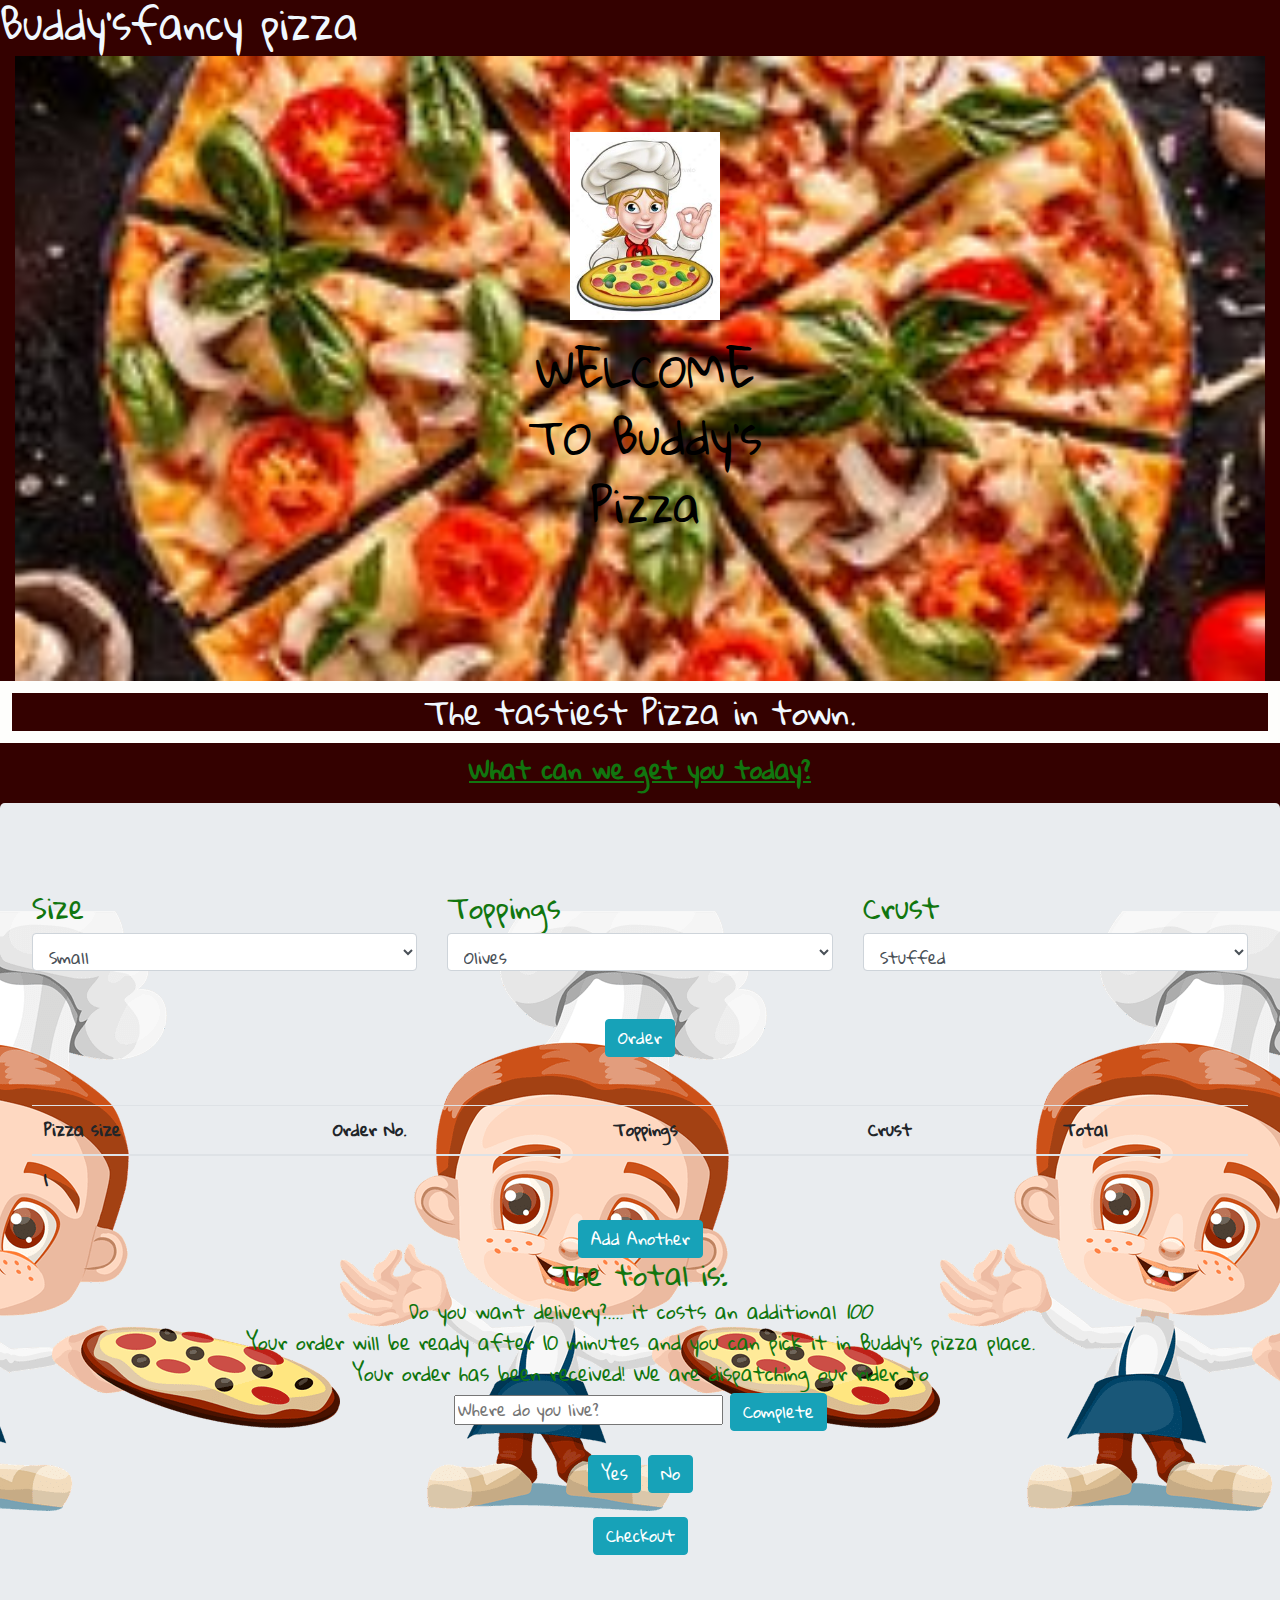
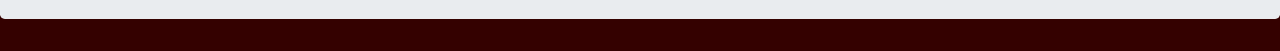
==== index.html @ 3d58edbb "initial commit" ====
<!DOCTYPE html>
<html lang="en">

<head>
    <meta charset="UTF-8">
    <meta name="viewport" content="width=device-width, initial-scale=1.0">
    <meta http-equiv="X-UA-Compatible" content="ie=edge">
    <title>Buddy's Pizza</title>
    <!--<img src="images/cartoon4.png" alt="tablogo">-->
    <link href="https://fonts.googleapis.com/css?family=Gloria+Hallelujah&display=swap" rel="stylesheet">
    <link rel="stylesheet" href="https://stackpath.bootstrapcdn.com/bootstrap/4.3.1/css/bootstrap.min.css" integrity="sha384-ggOyR0iXCbMQv3Xipma34MD+dH/1fQ784/j6cY/iJTQUOhcWr7x9JvoRxT2MZw1T" crossorigin="anonymous">
    <link rel="stylesheet" href="css/styles.css">
    <link rel="bootstrap" href="../IP4/css/bootstrap.css">
    <script src="../IP4/css/styles.css"></script>
</head>

<body>
    
        <nav class="navbar navbar-expand-lg navbar-dark fixed-top scrolling-navbar"></nav>
            <h1 id="navi" class="">Buddy<span id="spantext">'s</span>fancy pizza</h1>
        </nav>
        <div class="container-fluid">
        <div class="landing">
            <!--<div class="overlay">-->
                <div id="push"></div>
            <div class="content">
                <div class="topleft">
             <img src="images/cartoon 2.jpg" id="logo" alt="logo" width="150px" height="150px">
            </div>
                <div class="title">
                    WELCOME TO Buddy's Pizza </div>
                <div class="text">

                </div>
            </div>
            </div>

        </div>
        <div class="cafe">
            <h1 class="big">The tastiest Pizza in town.</h1>
            <p><strong>What can we get you today?</strong></p>

        </div>
            
        <div class="jumbotron">


            <div class="services">
                <div class="row">
                    <div class="col-md-4">

                        <br>
                        <h3>Size</h3>
                        <select class="form-control size">
                            <option label="Small" value="500">Small </option>
                            <option label="Medium" value="700">Medium</option>
                            <option label="Large" value="1000">Large</option>
                            <option label="X-large" value="1200">X-large</option>
                        </select>
                    </div>
                    <div class="col-md-4">

                        <br>
                        <h3>Toppings</h3>
                        <select class="form-control toppings">
                            <option label="Olives" value="100">Olives</option>
                            <option label="Cheese" value="50">Cheese</option>
                            <option label="Pepperoni" value="80">Pepperoni</option>
                            <option label="bacon" value="80">Bacon</option>
                            <option label="chicken" value="70">Chicken</option>
                            <option label="beef" value="60">Beef</option>
                            <option label="veggie" value="70">Veggie</option>
                            <option label="hawaiian" value="100">Hawaiian</option>
                        </select>
                    </div>
                    <div class="col-md-4">

                        <br>
                        <h3>Crust</h3>
                        <select class="form-control crust">
                            <option label="Stuffed" value="400">Stuffed</option>
                            <option label="Gluten-Free" value="300">Gluten-Free</option>
                            <option label="Crispy" value="500">Crispy</option>
                            <option label="normal" value="200">Normal</option>
                        </select>
                    </div>
                </div>
                <div class="text-center mt-5">
                    <button class="btn btn-info order" type="submit">Order</button>
                </div>
                <table class="table mt-5">
                    <thead>
                        <tr>
                            <th scope="col">Pizza size</th>
                            <th scope="col">Order No.</th>
                            <th scope="col">Toppings</th>
                            <th scope="col">Crust</th>
                            <th scope="col">Total</th>
                        </tr>
                    </thead>
                    <div id="pizza">
                        <tr>
                            <th scope="row">1</th>
                            <td id="size"></td>
                            <td id="toppings"></td>
                            <td class="crust"></td>
                            <td class="total"></td>
                        </tr>
                    </div>
                </table>

                <div class="additional-buttons">
                    <div class="text-center">
                        <button class="btn btn-info add-pizza" type="submit">Add Another</button>
                        <div class="additional-info">
                            <h3>The total is: <span></span></h3>
                            <h5> Do you want delivery?.... it costs an additional <em>100</em></h5>
                            <h4 id="no">Your order will be ready after 10 minutes and you can pick it in Buddy's pizza place.
                            </h4>
                            <h4 id="yes">Your order has been received! We are dispatching our rider to <span></span>
                            </h4>
                            <div class="location text-center">
                                <input type="text" size="30" id="name" placeholder="Where do you live?" />
                                <button class="btn btn-info complete" type="submit">Complete</button>
                            </div>
                        </div>
                        <br>
                        <button class="btn btn-info yes" type="submit">Yes</button>
                        <button class="btn btn-info no" type="submit">No</button>
                    </div>
                    <div class="text-center pt-4">
                        <button class="btn btn-info check-out" type="submit">Checkout</button>
                    </div>
                </div>
            </div>
        </div>
    </div>
</body>

<script src="../IP4/js/jquery.js"></script>
<script src="../IP4/js/script.js"></script>

</html>
---- css/styles.css ----
* {
    box-sizing: border-box;
    scroll-behavior: smooth;
}


select::-ms-expand {
    display: none;
}


select {
    position: relative;
    display: flex;
    width: 15em;
    height: 3em;
    line-height: 3;
    background:#340100;
    overflow: hidden;
    border-radius: .25em;
}


select {
    flex: 1;
    padding: 0 .5em;
    color: #fff;
    cursor: pointer;
}

.select::after {
    content: '\25BC';
    position: absolute;
    top: 0;
    right: 0;
    padding: 0 1em;
    background: #34495e;
    cursor: pointer;
    pointer-events: none;
    -webkit-transition: .25s all ease;
    -o-transition: .25s all ease;
    transition: .25s all ease;
}

.select:hover::after {
    color:green;
}

body {
    background-color:#340100;
    color: aliceblue;
    font-family: 'Gloria Hallelujah';
    padding: 0;
    margin: 0;

}

.landing{
    height: 100%;
    background-image: url("../images/landing.jpg");
    background-size: cover;
    background-position:  center center;
    background-repeat: no-repeat;
   
}
#push {
    padding-top: 50%;
}

.content {
    position: absolute;
    z-index: 1;
    top: 3%;
    left: 50%;
    margin-top: 105px;
    margin-left: -145px;
    width: 300px;
    height: 350px;
    text-align: center;
    transition: all 1000ms;
}

.content .title {
    font-size: 2.8rem;
    margin-top: 1rem;
    color: black;
}

.big {
    border: #FEFEFC solid 12px;
    columns: #11760f;
    font-size: xx-large;
    text-align: center;
}
h3 {
    color: #11760f;
}

h4 {
    color: #11760f;
    font-size: larger;
    animation-delay: inherit;
}

h5 {
    color: #11760f;
    font-size: larger;
    animation-delay: inherit;
    font-family: 'Gloria Hallelujah';
}

.jumbotron {
    background-image: url("../images/cartoon4.png");
    background-repeat: repeat-x;
    background-position: center;
}

p {
    text-align: center;
    font-size: x-large;
    text-decoration: underline;
    color:#11760f;
    font-family: 'Gloria Hallelujah';
}
@media (min-width: 800px) and (max-width: 850px) {
    html,
    body,
    

    .navi {
        font-size: 50px;
    }
}
.overlay {
    background-color: rgba(0, 0, 0, 0.7);
    height: 100%;
}

#logo{
height: 100%;
background-position: left;
position: relative;

}
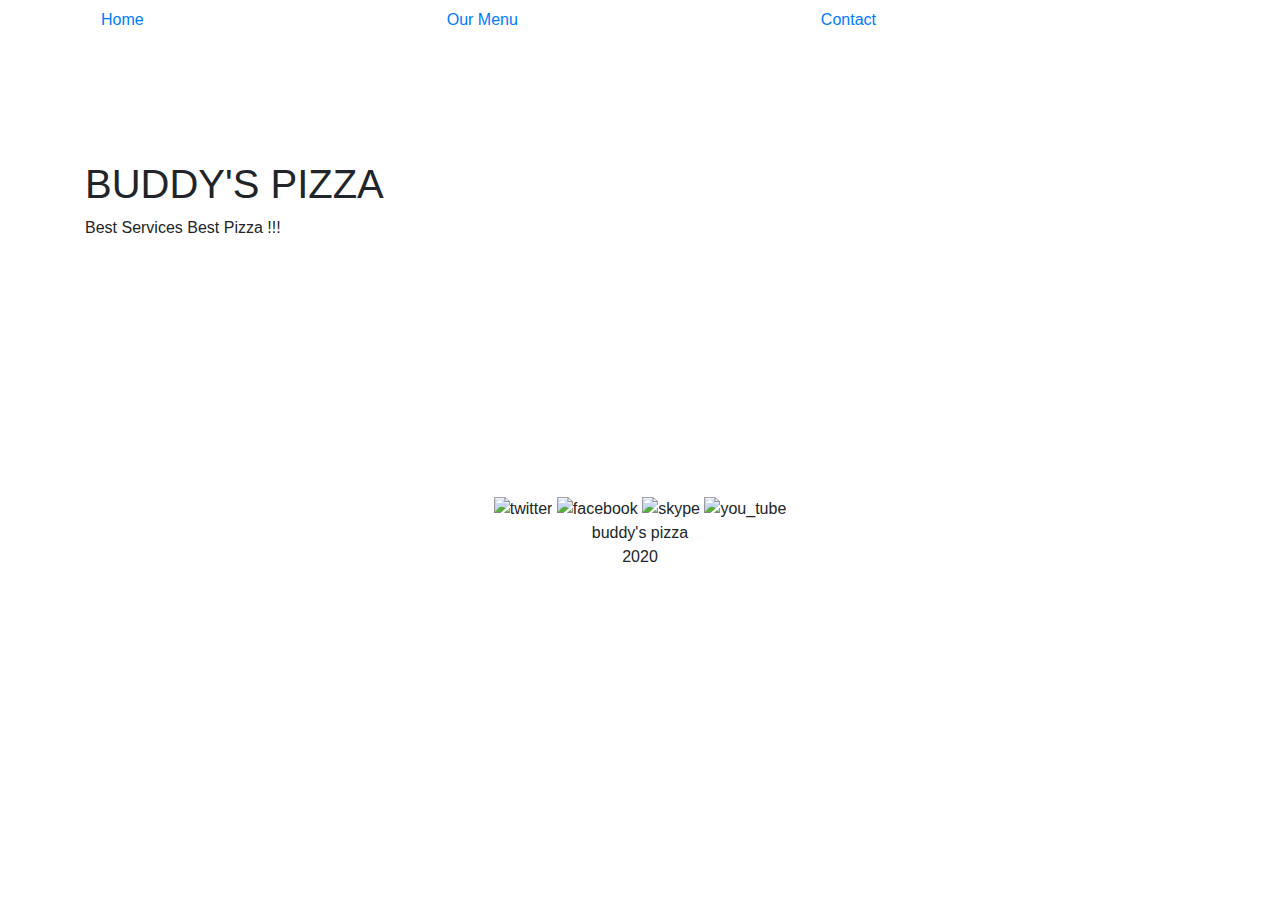
==== commit c82b5a1b: "commit" ====
--- a/index.html
+++ b/index.html
@@ -5,139 +5,49 @@
     <meta charset="UTF-8">
     <meta name="viewport" content="width=device-width, initial-scale=1.0">
     <meta http-equiv="X-UA-Compatible" content="ie=edge">
-    <title>Buddy's Pizza</title>
-    <!--<img src="images/cartoon4.png" alt="tablogo">-->
-    <link href="https://fonts.googleapis.com/css?family=Gloria+Hallelujah&display=swap" rel="stylesheet">
-    <link rel="stylesheet" href="https://stackpath.bootstrapcdn.com/bootstrap/4.3.1/css/bootstrap.min.css" integrity="sha384-ggOyR0iXCbMQv3Xipma34MD+dH/1fQ784/j6cY/iJTQUOhcWr7x9JvoRxT2MZw1T" crossorigin="anonymous">
-    <link rel="stylesheet" href="css/styles.css">
-    <link rel="bootstrap" href="../IP4/css/bootstrap.css">
-    <script src="../IP4/css/styles.css"></script>
+    <title>BUDDY'S PIZZA</title>
+    <link rel="stylesheet" href="https://stackpath.bootstrapcdn.com/bootstrap/4.3.1/css/bootstrap.min.css"
+        integrity="sha384-ggOyR0iXCbMQv3Xipma34MD+dH/1fQ784/j6cY/iJTQUOhcWr7x9JvoRxT2MZw1T" crossorigin="anonymous">
+   <link rel="stylesheet" href="../IP4/css/bootstrap.css">
+        <link rel="stylesheet" href="../IP4/css/styles.css">
+
 </head>
 
 <body>
-    
-        <nav class="navbar navbar-expand-lg navbar-dark fixed-top scrolling-navbar"></nav>
-            <h1 id="navi" class="">Buddy<span id="spantext">'s</span>fancy pizza</h1>
-        </nav>
-        <div class="container-fluid">
-        <div class="landing">
-            <!--<div class="overlay">-->
-                <div id="push"></div>
-            <div class="content">
-                <div class="topleft">
-             <img src="images/cartoon 2.jpg" id="logo" alt="logo" width="150px" height="150px">
+
+    <body class="container">
+        <div class="page" id="front">
+            <div class="navbar" id="nav">
+                <a href="index.html">Home</a>
+                <a href="ourmenu.html" id="m" >Our Menu</a>
+                <a href="contact.html">Contact</a>
+                <a href="javascript:void(0);" class="icon" onclick="myFunction()">
+                    <i class="fa fa-bars"></i>
+                </a>
             </div>
-                <div class="title">
-                    WELCOME TO Buddy's Pizza </div>
-                <div class="text">
+            <br><br><br><br><br>
 
-                </div>
-            </div>
+            <h1>BUDDY'S PIZZA</h1>
+            <P>Best Services Best Pizza !!!</P><br><br><br><br><br><br><br><br><br><br>
+        
+        
+        
+
+            <div class="reach" id="cnt">
+                <footer class="reach-us text-center">
+                    <img src="../IP4/image/twitter.png" alt="twitter">
+                    <img src="../IP4/image/facebook.png" alt="facebook">
+                    <img src="../IP4/image/skype.png" alt="skype">
+                    <img src="../IP4/image/you_tube.png" alt="you_tube">
+
+                    <br>buddy's pizza<br>2020<br>
+                </footer>
             </div>
 
-        </div>
-        <div class="cafe">
-            <h1 class="big">The tastiest Pizza in town.</h1>
-            <p><strong>What can we get you today?</strong></p>
 
         </div>
-            
-        <div class="jumbotron">
 
-
-            <div class="services">
-                <div class="row">
-                    <div class="col-md-4">
-
-                        <br>
-                        <h3>Size</h3>
-                        <select class="form-control size">
-                            <option label="Small" value="500">Small </option>
-                            <option label="Medium" value="700">Medium</option>
-                            <option label="Large" value="1000">Large</option>
-                            <option label="X-large" value="1200">X-large</option>
-                        </select>
-                    </div>
-                    <div class="col-md-4">
-
-                        <br>
-                        <h3>Toppings</h3>
-                        <select class="form-control toppings">
-                            <option label="Olives" value="100">Olives</option>
-                            <option label="Cheese" value="50">Cheese</option>
-                            <option label="Pepperoni" value="80">Pepperoni</option>
-                            <option label="bacon" value="80">Bacon</option>
-                            <option label="chicken" value="70">Chicken</option>
-                            <option label="beef" value="60">Beef</option>
-                            <option label="veggie" value="70">Veggie</option>
-                            <option label="hawaiian" value="100">Hawaiian</option>
-                        </select>
-                    </div>
-                    <div class="col-md-4">
-
-                        <br>
-                        <h3>Crust</h3>
-                        <select class="form-control crust">
-                            <option label="Stuffed" value="400">Stuffed</option>
-                            <option label="Gluten-Free" value="300">Gluten-Free</option>
-                            <option label="Crispy" value="500">Crispy</option>
-                            <option label="normal" value="200">Normal</option>
-                        </select>
-                    </div>
-                </div>
-                <div class="text-center mt-5">
-                    <button class="btn btn-info order" type="submit">Order</button>
-                </div>
-                <table class="table mt-5">
-                    <thead>
-                        <tr>
-                            <th scope="col">Pizza size</th>
-                            <th scope="col">Order No.</th>
-                            <th scope="col">Toppings</th>
-                            <th scope="col">Crust</th>
-                            <th scope="col">Total</th>
-                        </tr>
-                    </thead>
-                    <div id="pizza">
-                        <tr>
-                            <th scope="row">1</th>
-                            <td id="size"></td>
-                            <td id="toppings"></td>
-                            <td class="crust"></td>
-                            <td class="total"></td>
-                        </tr>
-                    </div>
-                </table>
-
-                <div class="additional-buttons">
-                    <div class="text-center">
-                        <button class="btn btn-info add-pizza" type="submit">Add Another</button>
-                        <div class="additional-info">
-                            <h3>The total is: <span></span></h3>
-                            <h5> Do you want delivery?.... it costs an additional <em>100</em></h5>
-                            <h4 id="no">Your order will be ready after 10 minutes and you can pick it in Buddy's pizza place.
-                            </h4>
-                            <h4 id="yes">Your order has been received! We are dispatching our rider to <span></span>
-                            </h4>
-                            <div class="location text-center">
-                                <input type="text" size="30" id="name" placeholder="Where do you live?" />
-                                <button class="btn btn-info complete" type="submit">Complete</button>
-                            </div>
-                        </div>
-                        <br>
-                        <button class="btn btn-info yes" type="submit">Yes</button>
-                        <button class="btn btn-info no" type="submit">No</button>
-                    </div>
-                    <div class="text-center pt-4">
-                        <button class="btn btn-info check-out" type="submit">Checkout</button>
-                    </div>
-                </div>
-            </div>
-        </div>
-    </div>
-</body>
-
-<script src="../IP4/js/jquery.js"></script>
-<script src="../IP4/js/script.js"></script>
+       
+    </body>
 
 </html>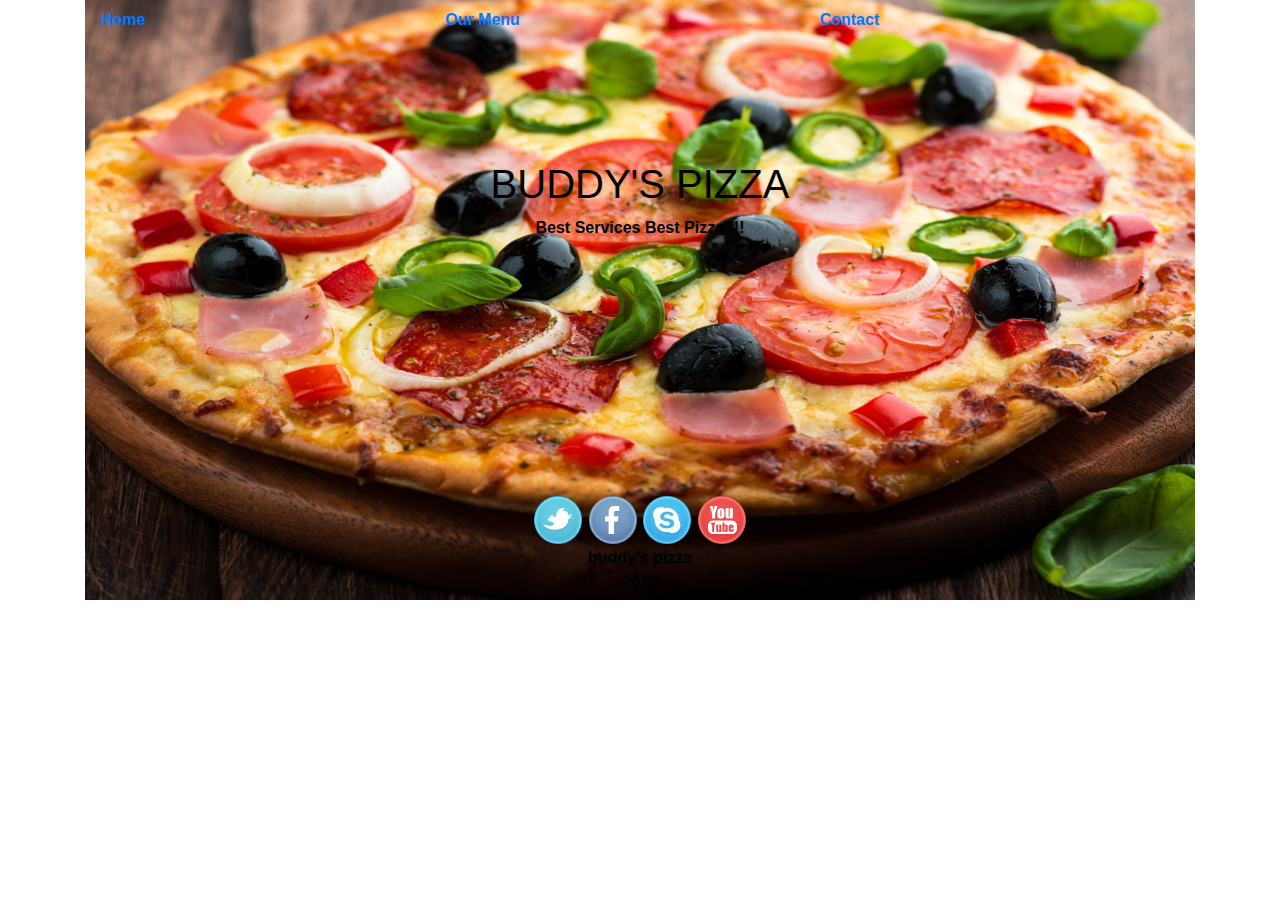
==== commit 830aac5f: "index modified" ====
--- a/index.html
+++ b/index.html
@@ -8,8 +8,8 @@
     <title>BUDDY'S PIZZA</title>
     <link rel="stylesheet" href="https://stackpath.bootstrapcdn.com/bootstrap/4.3.1/css/bootstrap.min.css"
         integrity="sha384-ggOyR0iXCbMQv3Xipma34MD+dH/1fQ784/j6cY/iJTQUOhcWr7x9JvoRxT2MZw1T" crossorigin="anonymous">
-   <link rel="stylesheet" href="../IP4/css/bootstrap.css">
-        <link rel="stylesheet" href="../IP4/css/styles.css">
+   <link rel="stylesheet" href="css/bootstrap.css">
+        <link rel="stylesheet" href="css/styles.css">
 
 </head>
 
@@ -35,10 +35,10 @@
 
             <div class="reach" id="cnt">
                 <footer class="reach-us text-center">
-                    <img src="../IP4/image/twitter.png" alt="twitter">
-                    <img src="../IP4/image/facebook.png" alt="facebook">
-                    <img src="../IP4/image/skype.png" alt="skype">
-                    <img src="../IP4/image/you_tube.png" alt="you_tube">
+                    <img src="image/twitter.png" alt="twitter">
+                    <img src="image/facebook.png" alt="facebook">
+                    <img src="image/skype.png" alt="skype">
+                    <img src="image/you_tube.png" alt="you_tube">
 
                     <br>buddy's pizza<br>2020<br>
                 </footer>
--- a/css/styles.css
+++ b/css/styles.css
@@ -0,0 +1,63 @@
+*{
+    margin: 0;
+    padding: 0;
+    box-sizing: border-box;
+}
+.container {
+    text-align: center;
+    font-weight: bold;
+    
+}
+
+#front {
+    background: url(../image/pizza.jpg);
+    background-size: 100% 100%;
+    color: black;
+    height: 600px;
+    width: 100%;
+
+}
+#ourmenu {
+    background: url(../image/pizza_fresca.jpg);
+    background-size: 100% 100%;
+    color: black;
+    height: 400px;
+    width: 100%;
+    text-align: center;
+}
+#contact {
+    background: url(../image/izza.jpeg);
+    background-size: 100% 100%;
+    color:blue;
+    height: 400px;
+    width: 100%;
+
+}     
+ 
+.color {
+    color: orangered;
+}
+.menu {
+    text-align: center;
+}
+#menu1 {
+    background: url(../image/dark.jpeg);
+    text-align: center;
+    background-size: 100% 100%;
+    height: auto;
+    
+    width: 100%;
+ 
+}
+.container2 {
+    text-align: center;
+}
+#add {
+float: left;
+}
+.btn {
+    float: left;
+}
+#pic {
+    background: url(../images/dark.jpeg)
+}
